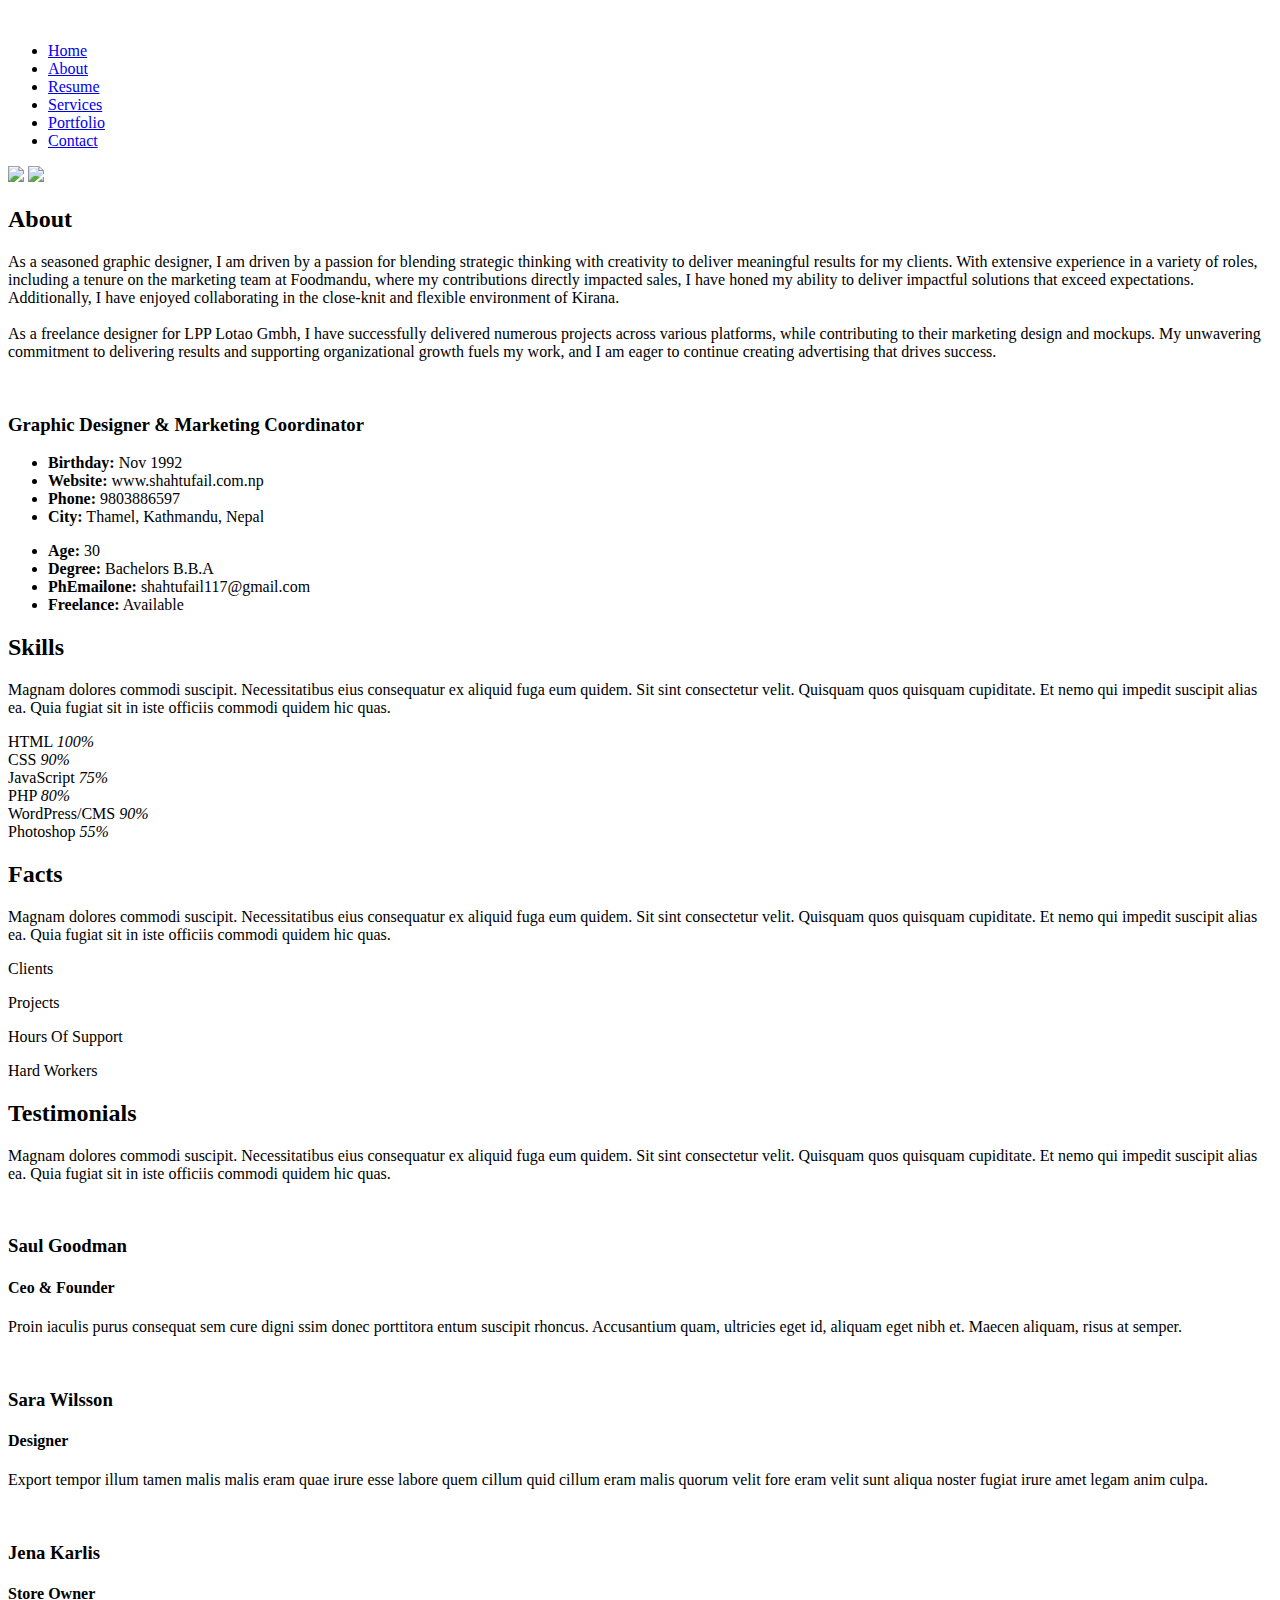
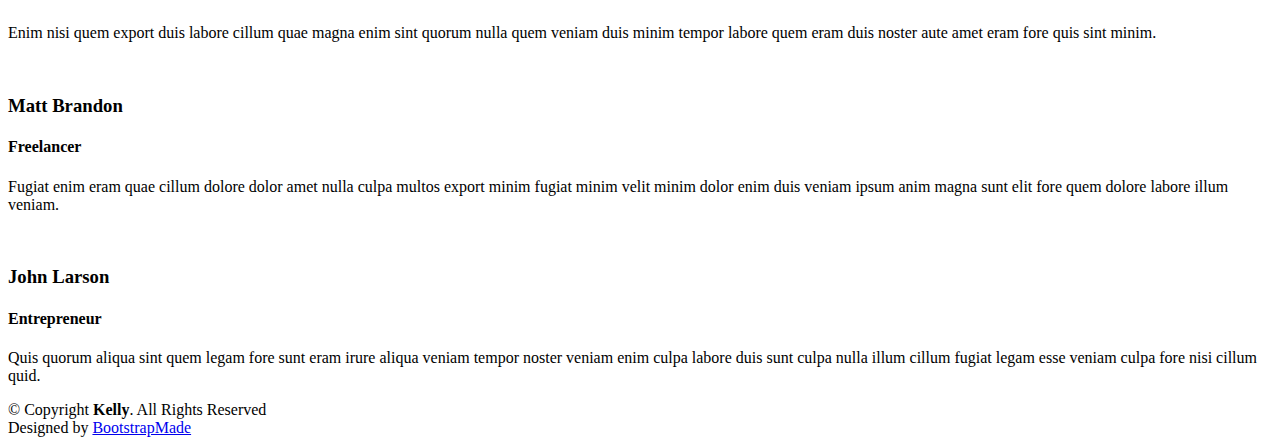
==== about.html @ 841baca7 "Add files via upload" ====
<!DOCTYPE html>
<html lang="en">

  <head>
    <meta charset="utf-8">
    <meta content="width=device-width, initial-scale=1.0" name="viewport">

    <title>Tufail Shah - Graphic Designer</title>

    <!-- Favicons -->
    <link href="assets/img/favicon.png" rel="icon">
    <link href="assets/img/apple-touch-icon.png" rel="apple-touch-icon">

    <!-- Google Fonts -->
    <link
      href="https://fonts.googleapis.com/css?family=Poppins:300,300i,400,400i,600,600i,700,700i|Raleway:300,300i,400,400i,500,500i,600,600i,700,700i|Poppins:300,300i,400,400i,500,500i,600,600i,700,700i"
      rel="stylesheet">

    <!-- Vendor CSS Files -->
    <link href="assets/vendor/aos/aos.css" rel="stylesheet">
    <link href="assets/vendor/bootstrap/css/bootstrap.min.css" rel="stylesheet">
    <link href="assets/vendor/bootstrap-icons/bootstrap-icons.css"
      rel="stylesheet">
    <link href="assets/vendor/boxicons/css/boxicons.min.css" rel="stylesheet">
    <link href="assets/vendor/glightbox/css/glightbox.min.css" rel="stylesheet">
    <link href="assets/vendor/swiper/swiper-bundle.min.css" rel="stylesheet">

    <!-- Template Main CSS File -->
    <link href="assets/css/style.css" rel="stylesheet">
  </head>

  <body>

    <!-- ======= Header ======= -->
    <header id="header" class="fixed-top">
      <div
        class="container-fluid d-flex justify-content-between align-items-center">

        <a href="index.html" class="logo"><img src="assets/img/logo.png" alt
            class="img-fluid"></a>

        <nav id="navbar" class="navbar order-last order-lg-0">
          <ul>
            <li><a class="active" href="index.html">Home</a></li>
            <li><a href="about.html">About</a></li>
            <li><a href="resume.html">Resume</a></li>
            <li><a href="services.html">Services</a></li>
            <li><a href="portfolio.html">Portfolio</a></li>
            <li><a href="contact.html">Contact</a></li>
          </ul>

          <i class="bi bi-list mobile-nav-toggle"></i>
        </nav><!-- .navbar -->

        <div class="header-social-links">
          <a href="https://www.upwork.com/freelancers/~019459ece784b38dbd"
            class="Upwork"><img src="assets/img/upwork.svg"></a>
          <a href="https://www.fiverr.com/tufail117"><img
              src="assets/img/fiverr.svg"></a>
          <a href="https://www.linkedin.com/in/shahtufail117/" class="linkedin"><i
              class="bi bi-linkedin"></i></i></a>
      </div>

    </div>

  </header><!-- End Header -->

  <main id="main">

    <!-- ======= About Section ======= -->
    <section id="about" class="about">
      <div class="container" data-aos="fade-up">

        <div class="section-title">
          <h2>About</h2>
          <p>As a seasoned graphic designer, I am driven by a passion for blending strategic thinking with creativity to deliver meaningful results for my clients. With extensive experience in a variety of roles, including a tenure on the marketing team at Foodmandu, where my contributions directly impacted sales, I have honed my ability to deliver impactful solutions that exceed expectations. Additionally, I have enjoyed collaborating in the close-knit and flexible environment of Kirana.

           <br><br> As a freelance designer for LPP Lotao Gmbh, I have successfully delivered numerous projects across various platforms, while contributing to their marketing design and mockups. My unwavering commitment to delivering results and supporting organizational growth fuels my work, and I am eager to continue creating advertising that drives success.</p></div>

        <div class="row">
          <div class="col-lg-4">
            <img src="assets/img/about.jpg" class="img-fluid" alt="">
          </div>
          <div class="col-lg-8 pt-4 pt-lg-0 content">
            <h3>Graphic Designer &amp; Marketing Coordinator</h3>
                      <div class="row">
              <div class="col-lg-6">
                <ul>
                  <li><i class="bi bi-rounded-right"></i> <strong>Birthday:</strong> Nov 1992</li>
                  <li><i class="bi bi-rounded-right"></i> <strong>Website:</strong> www.shahtufail.com.np</li>
                  <li><i class="bi bi-rounded-right"></i> <strong>Phone:</strong> 9803886597</li>
                  <li><i class="bi bi-rounded-right"></i> <strong>City:</strong> Thamel, Kathmandu, Nepal</li>
                </ul>
              </div>
              <div class="col-lg-6">
                <ul>
                  <li><i class="bi bi-rounded-right"></i> <strong>Age:</strong> 30</li>
                  <li><i class="bi bi-rounded-right"></i> <strong>Degree:</strong> Bachelors B.B.A</li>
                  <li><i class="bi bi-rounded-right"></i> <strong>PhEmailone:</strong> shahtufail117@gmail.com</li>
                  <li><i class="bi bi-rounded-right"></i> <strong>Freelance:</strong> Available</li>
                </ul>
              </div>
            </div>
          </div>
        </div>
      </div>
    </section><!-- End About Section -->

    <!-- ======= Skills Section ======= -->
    <section id="skills" class="skills">
      <div class="container" data-aos="fade-up">

        <div class="section-title">
          <h2>Skills</h2>
          <p>Magnam dolores commodi suscipit. Necessitatibus eius consequatur ex aliquid fuga eum quidem. Sit sint consectetur velit. Quisquam quos quisquam cupiditate. Et nemo qui impedit suscipit alias ea. Quia fugiat sit in iste officiis commodi quidem hic quas.</p>
        </div>

        <div class="row skills-content">

          <div class="col-lg-6">

            <div class="progress">
              <span class="skill">HTML <i class="val">100%</i></span>
              <div class="progress-bar-wrap">
                <div class="progress-bar" role="progressbar" aria-valuenow="100" aria-valuemin="0" aria-valuemax="100"></div>
              </div>
            </div>

            <div class="progress">
              <span class="skill">CSS <i class="val">90%</i></span>
              <div class="progress-bar-wrap">
                <div class="progress-bar" role="progressbar" aria-valuenow="90" aria-valuemin="0" aria-valuemax="100"></div>
              </div>
            </div>

            <div class="progress">
              <span class="skill">JavaScript <i class="val">75%</i></span>
              <div class="progress-bar-wrap">
                <div class="progress-bar" role="progressbar" aria-valuenow="75" aria-valuemin="0" aria-valuemax="100"></div>
              </div>
            </div>

          </div>

          <div class="col-lg-6">

            <div class="progress">
              <span class="skill">PHP <i class="val">80%</i></span>
              <div class="progress-bar-wrap">
                <div class="progress-bar" role="progressbar" aria-valuenow="80" aria-valuemin="0" aria-valuemax="100"></div>
              </div>
            </div>

            <div class="progress">
              <span class="skill">WordPress/CMS <i class="val">90%</i></span>
              <div class="progress-bar-wrap">
                <div class="progress-bar" role="progressbar" aria-valuenow="90" aria-valuemin="0" aria-valuemax="100"></div>
              </div>
            </div>

            <div class="progress">
              <span class="skill">Photoshop <i class="val">55%</i></span>
              <div class="progress-bar-wrap">
                <div class="progress-bar" role="progressbar" aria-valuenow="55" aria-valuemin="0" aria-valuemax="100"></div>
              </div>
            </div>

          </div>

        </div>

      </div>
    </section><!-- End Skills Section -->

    <!-- ======= Facts Section ======= -->
    <section id="facts" class="facts">
      <div class="container" data-aos="fade-up">

        <div class="section-title">
          <h2>Facts</h2>
          <p>Magnam dolores commodi suscipit. Necessitatibus eius consequatur ex aliquid fuga eum quidem. Sit sint consectetur velit. Quisquam quos quisquam cupiditate. Et nemo qui impedit suscipit alias ea. Quia fugiat sit in iste officiis commodi quidem hic quas.</p>
        </div>

        <div class="row counters">

          <div class="col-lg-3 col-6 text-center">
            <span data-purecounter-start="0" data-purecounter-end="232" data-purecounter-duration="1" class="purecounter"></span>
            <p>Clients</p>
          </div>

          <div class="col-lg-3 col-6 text-center">
            <span data-purecounter-start="0" data-purecounter-end="521" data-purecounter-duration="1" class="purecounter"></span>
            <p>Projects</p>
          </div>

          <div class="col-lg-3 col-6 text-center">
            <span data-purecounter-start="0" data-purecounter-end="1463" data-purecounter-duration="1" class="purecounter"></span>
            <p>Hours Of Support</p>
          </div>

          <div class="col-lg-3 col-6 text-center">
            <span data-purecounter-start="0" data-purecounter-end="15" data-purecounter-duration="1" class="purecounter"></span>
            <p>Hard Workers</p>
          </div>

        </div>

      </div>
    </section><!-- End Facts Section -->

    <!-- ======= Testimonials Section ======= -->
    <section id="testimonials" class="testimonials">
      <div class="container" data-aos="fade-up">

        <div class="section-title">
          <h2>Testimonials</h2>
          <p>Magnam dolores commodi suscipit. Necessitatibus eius consequatur ex aliquid fuga eum quidem. Sit sint consectetur velit. Quisquam quos quisquam cupiditate. Et nemo qui impedit suscipit alias ea. Quia fugiat sit in iste officiis commodi quidem hic quas.</p>
        </div>

        <div class="testimonials-slider swiper" data-aos="fade-up" data-aos-delay="100">
          <div class="swiper-wrapper">

            <div class="swiper-slide">
              <div class="testimonial-item">
                <img src="assets/img/testimonials/testimonials-1.jpg" class="testimonial-img" alt="">
                <h3>Saul Goodman</h3>
                <h4>Ceo &amp; Founder</h4>
                <p>
                  <i class="bx bxs-quote-alt-left quote-icon-left"></i>
                  Proin iaculis purus consequat sem cure digni ssim donec porttitora entum suscipit rhoncus. Accusantium quam, ultricies eget id, aliquam eget nibh et. Maecen aliquam, risus at semper.
                  <i class="bx bxs-quote-alt-right quote-icon-right"></i>
                </p>
              </div>
            </div><!-- End testimonial item -->

            <div class="swiper-slide">
              <div class="testimonial-item">
                <img src="assets/img/testimonials/testimonials-2.jpg" class="testimonial-img" alt="">
                <h3>Sara Wilsson</h3>
                <h4>Designer</h4>
                <p>
                  <i class="bx bxs-quote-alt-left quote-icon-left"></i>
                  Export tempor illum tamen malis malis eram quae irure esse labore quem cillum quid cillum eram malis quorum velit fore eram velit sunt aliqua noster fugiat irure amet legam anim culpa.
                  <i class="bx bxs-quote-alt-right quote-icon-right"></i>
                </p>
              </div>
            </div><!-- End testimonial item -->

            <div class="swiper-slide">
              <div class="testimonial-item">
                <img src="assets/img/testimonials/testimonials-3.jpg" class="testimonial-img" alt="">
                <h3>Jena Karlis</h3>
                <h4>Store Owner</h4>
                <p>
                  <i class="bx bxs-quote-alt-left quote-icon-left"></i>
                  Enim nisi quem export duis labore cillum quae magna enim sint quorum nulla quem veniam duis minim tempor labore quem eram duis noster aute amet eram fore quis sint minim.
                  <i class="bx bxs-quote-alt-right quote-icon-right"></i>
                </p>
              </div>
            </div><!-- End testimonial item -->

            <div class="swiper-slide">
              <div class="testimonial-item">
                <img src="assets/img/testimonials/testimonials-4.jpg" class="testimonial-img" alt="">
                <h3>Matt Brandon</h3>
                <h4>Freelancer</h4>
                <p>
                  <i class="bx bxs-quote-alt-left quote-icon-left"></i>
                  Fugiat enim eram quae cillum dolore dolor amet nulla culpa multos export minim fugiat minim velit minim dolor enim duis veniam ipsum anim magna sunt elit fore quem dolore labore illum veniam.
                  <i class="bx bxs-quote-alt-right quote-icon-right"></i>
                </p>
              </div>
            </div><!-- End testimonial item -->

            <div class="swiper-slide">
              <div class="testimonial-item">
                <img src="assets/img/testimonials/testimonials-5.jpg" class="testimonial-img" alt="">
                <h3>John Larson</h3>
                <h4>Entrepreneur</h4>
                <p>
                  <i class="bx bxs-quote-alt-left quote-icon-left"></i>
                  Quis quorum aliqua sint quem legam fore sunt eram irure aliqua veniam tempor noster veniam enim culpa labore duis sunt culpa nulla illum cillum fugiat legam esse veniam culpa fore nisi cillum quid.
                  <i class="bx bxs-quote-alt-right quote-icon-right"></i>
                </p>
              </div>
            </div><!-- End testimonial item -->

          </div>
          <div class="swiper-pagination"></div>
        </div>

      </div>
    </section><!-- End Testimonials Section -->

  </main><!-- End #main -->

  <!-- ======= Footer ======= -->
  <footer id="footer">
    <div class="container">
      <div class="copyright">
        &copy; Copyright <strong><span>Kelly</span></strong>. All Rights Reserved
      </div>
      <div class="credits">
        <!-- All the links in the footer should remain intact. -->
        <!-- You can delete the links only if you purchased the pro version. -->
        <!-- Licensing information: https://bootstrapmade.com/license/ -->
        <!-- Purchase the pro version with working PHP/AJAX contact form: https://bootstrapmade.com/kelly-free-bootstrap-cv-resume-html-template/ -->
        Designed by <a href="https://bootstrapmade.com/">BootstrapMade</a>
      </div>
    </div>
  </footer><!-- End  Footer -->

  <div id="preloader"></div>
  <a href="#" class="back-to-top d-flex align-items-center justify-content-center"><i class="bi bi-arrow-up-short"></i></a>

  <!-- Vendor JS Files -->
  <script src="assets/vendor/purecounter/purecounter_vanilla.js"></script>
  <script src="assets/vendor/aos/aos.js"></script>
  <script src="assets/vendor/bootstrap/js/bootstrap.bundle.min.js"></script>
  <script src="assets/vendor/glightbox/js/glightbox.min.js"></script>
  <script src="assets/vendor/isotope-layout/isotope.pkgd.min.js"></script>
  <script src="assets/vendor/swiper/swiper-bundle.min.js"></script>
  <script src="assets/vendor/waypoints/noframework.waypoints.js"></script>
  <script src="assets/vendor/php-email-form/validate.js"></script>

  <!-- Template Main JS File -->
  <script src="assets/js/main.js"></script>

</body>

</html>
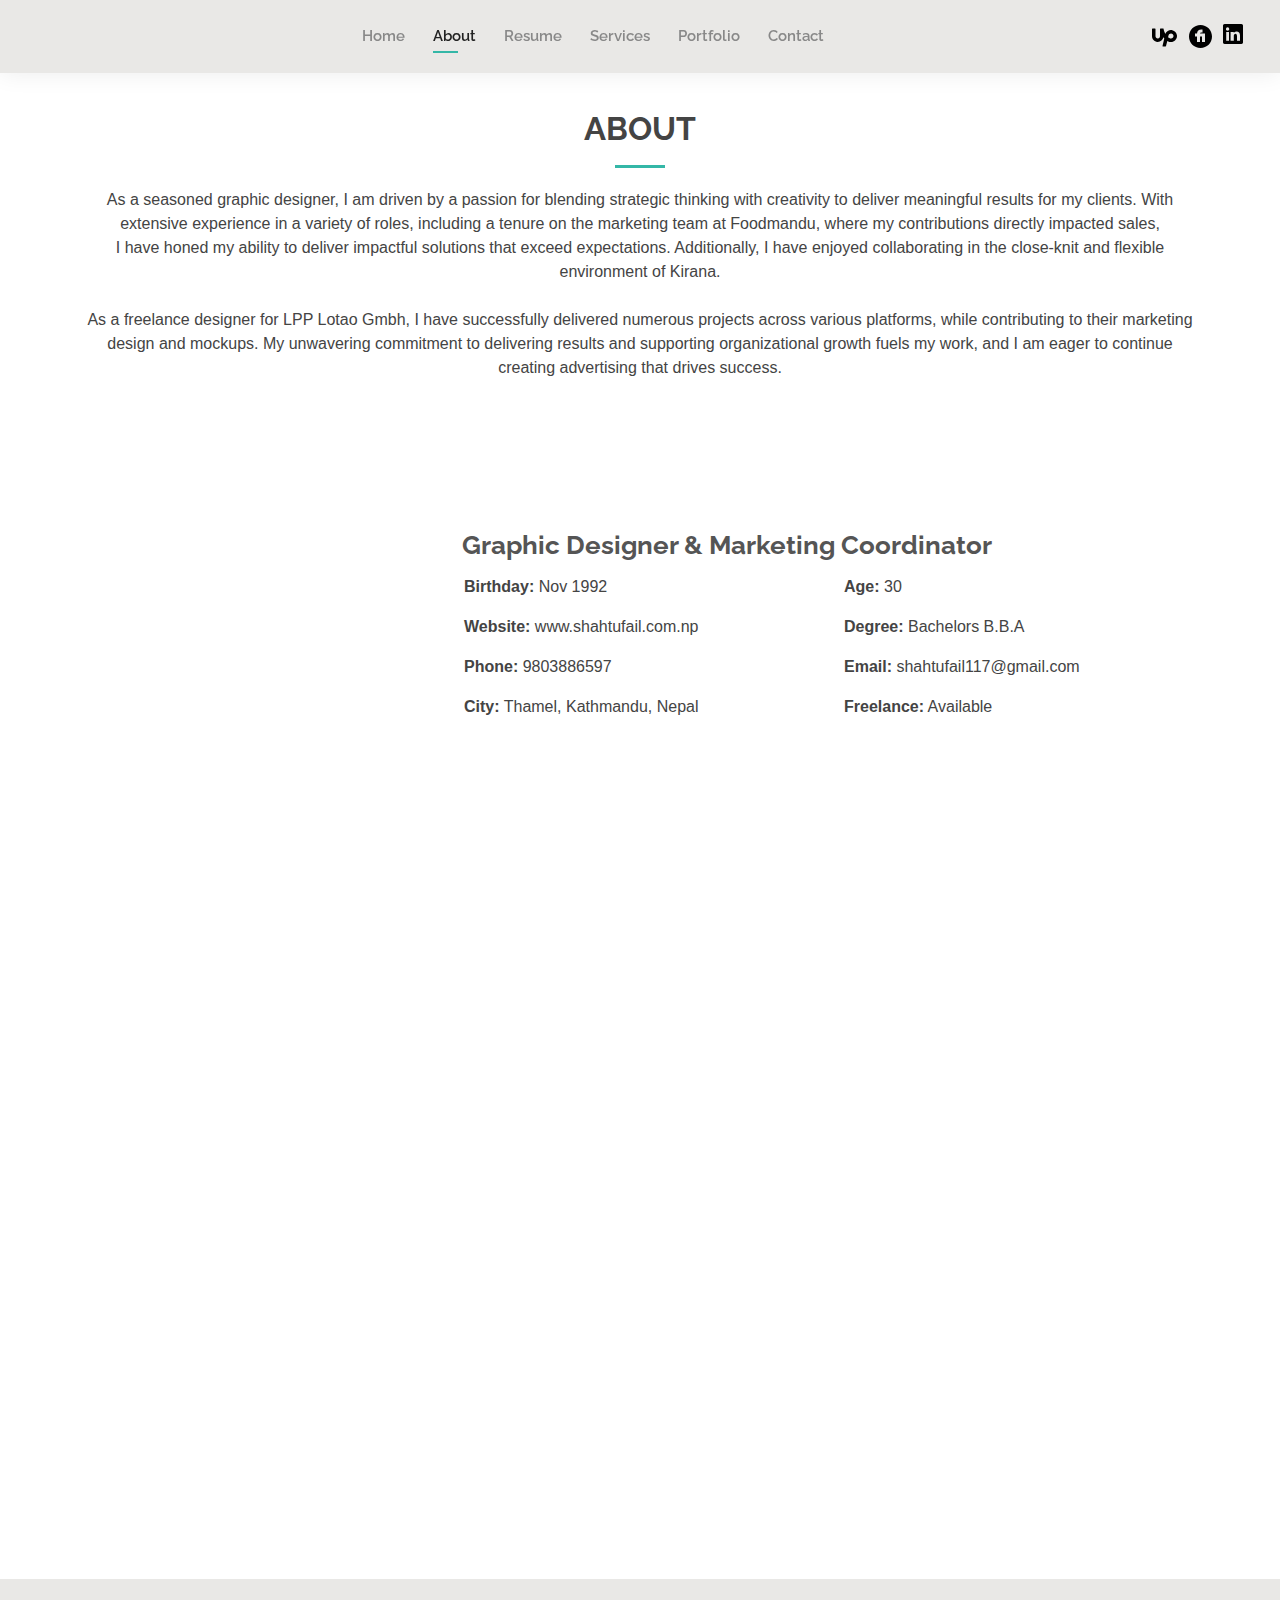
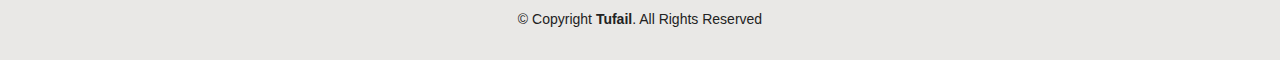
==== commit 6d623c7f: "Add files via upload" ====
--- a/about.html
+++ b/about.html
@@ -19,30 +19,39 @@
     <!-- Vendor CSS Files -->
     <link href="assets/vendor/aos/aos.css" rel="stylesheet">
     <link href="assets/vendor/bootstrap/css/bootstrap.min.css" rel="stylesheet">
-    <link href="assets/vendor/bootstrap-icons/bootstrap-icons.css"
-      rel="stylesheet">
+    <link href="assets/vendor/bootstrap-icons/bootstrap-icons.css" rel="stylesheet">
     <link href="assets/vendor/boxicons/css/boxicons.min.css" rel="stylesheet">
     <link href="assets/vendor/glightbox/css/glightbox.min.css" rel="stylesheet">
     <link href="assets/vendor/swiper/swiper-bundle.min.css" rel="stylesheet">
+    <link rel="stylesheet" href="https://fonts.googleapis.com/css?family=Poppins">
 
     <!-- Template Main CSS File -->
     <link href="assets/css/style.css" rel="stylesheet">
   </head>
 
+<!-- Google tag (gtag.js) -->
+<script async src="https://www.googletagmanager.com/gtag/js?id=G-6892M0TSTN"></script>
+<script>
+  window.dataLayer = window.dataLayer || [];
+  function gtag(){dataLayer.push(arguments);}
+  gtag('js', new Date());
+
+  gtag('config', 'G-6892M0TSTN');
+</script>
+
   <body>
 
     <!-- ======= Header ======= -->
     <header id="header" class="fixed-top">
-      <div
-        class="container-fluid d-flex justify-content-between align-items-center">
+      <div class="container-fluid d-flex justify-content-between align-items-center">
 
         <a href="index.html" class="logo"><img src="assets/img/logo.png" alt
             class="img-fluid"></a>
 
         <nav id="navbar" class="navbar order-last order-lg-0">
           <ul>
-            <li><a class="active" href="index.html">Home</a></li>
-            <li><a href="about.html">About</a></li>
+            <li><a href="index.html">Home</></li>
+            <li><a class="active"a href="about.html">About</a></li>
             <li><a href="resume.html">Resume</a></li>
             <li><a href="services.html">Services</a></li>
             <li><a href="portfolio.html">Portfolio</a></li>
@@ -73,13 +82,13 @@
 
         <div class="section-title">
           <h2>About</h2>
-          <p>As a seasoned graphic designer, I am driven by a passion for blending strategic thinking with creativity to deliver meaningful results for my clients. With extensive experience in a variety of roles, including a tenure on the marketing team at Foodmandu, where my contributions directly impacted sales, I have honed my ability to deliver impactful solutions that exceed expectations. Additionally, I have enjoyed collaborating in the close-knit and flexible environment of Kirana.
+          <p>As a seasoned graphic designer, I am driven by a passion for blending strategic thinking with creativity to deliver meaningful results for my clients. With extensive experience in a variety of roles, including a tenure on the marketing team at Foodmandu, where my contributions directly impacted sales,<br> I have honed my ability to deliver impactful solutions that exceed expectations. Additionally, I have enjoyed collaborating in the close-knit and flexible environment of Kirana.
 
            <br><br> As a freelance designer for LPP Lotao Gmbh, I have successfully delivered numerous projects across various platforms, while contributing to their marketing design and mockups. My unwavering commitment to delivering results and supporting organizational growth fuels my work, and I am eager to continue creating advertising that drives success.</p></div>
-
+<br><br><br><br><br>
         <div class="row">
           <div class="col-lg-4">
-            <img src="assets/img/about.jpg" class="img-fluid" alt="">
+            <img src="assets/img/about.webp" class="img-fluid" alt="">
           </div>
           <div class="col-lg-8 pt-4 pt-lg-0 content">
             <h3>Graphic Designer &amp; Marketing Coordinator</h3>
@@ -96,7 +105,7 @@
                 <ul>
                   <li><i class="bi bi-rounded-right"></i> <strong>Age:</strong> 30</li>
                   <li><i class="bi bi-rounded-right"></i> <strong>Degree:</strong> Bachelors B.B.A</li>
-                  <li><i class="bi bi-rounded-right"></i> <strong>PhEmailone:</strong> shahtufail117@gmail.com</li>
+                  <li><i class="bi bi-rounded-right"></i> <strong>Email:</strong> shahtufail117@gmail.com</li>
                   <li><i class="bi bi-rounded-right"></i> <strong>Freelance:</strong> Available</li>
                 </ul>
               </div>
@@ -112,7 +121,6 @@
 
         <div class="section-title">
           <h2>Skills</h2>
-          <p>Magnam dolores commodi suscipit. Necessitatibus eius consequatur ex aliquid fuga eum quidem. Sit sint consectetur velit. Quisquam quos quisquam cupiditate. Et nemo qui impedit suscipit alias ea. Quia fugiat sit in iste officiis commodi quidem hic quas.</p>
         </div>
 
         <div class="row skills-content">
@@ -120,23 +128,23 @@
           <div class="col-lg-6">
 
             <div class="progress">
-              <span class="skill">HTML <i class="val">100%</i></span>
-              <div class="progress-bar-wrap">
-                <div class="progress-bar" role="progressbar" aria-valuenow="100" aria-valuemin="0" aria-valuemax="100"></div>
-              </div>
-            </div>
-
-            <div class="progress">
-              <span class="skill">CSS <i class="val">90%</i></span>
-              <div class="progress-bar-wrap">
-                <div class="progress-bar" role="progressbar" aria-valuenow="90" aria-valuemin="0" aria-valuemax="100"></div>
-              </div>
-            </div>
-
-            <div class="progress">
-              <span class="skill">JavaScript <i class="val">75%</i></span>
-              <div class="progress-bar-wrap">
-                <div class="progress-bar" role="progressbar" aria-valuenow="75" aria-valuemin="0" aria-valuemax="100"></div>
+              <span class="skill">Photoshop <i class="val">75%</i></span>
+              <div class="progress-bar-wrap">
+                <div class="progress-bar" role="progressbar" aria-valuenow="75" aria-valuemin="0" aria-valuemax="75"></div>
+              </div>
+            </div>
+
+            <div class="progress">
+              <span class="skill">Illustrator <i class="val">75%</i></span>
+              <div class="progress-bar-wrap">
+                <div class="progress-bar" role="progressbar" aria-valuenow="75" aria-valuemin="0" aria-valuemax="75"></div>
+              </div>
+            </div>
+
+            <div class="progress">
+              <span class="skill">Affinity Suite<i class="val">80%</i></span>
+              <div class="progress-bar-wrap">
+                <div class="progress-bar" role="progressbar" aria-valuenow="80" aria-valuemin="0" aria-valuemax="80"></div>
               </div>
             </div>
 
@@ -145,23 +153,23 @@
           <div class="col-lg-6">
 
             <div class="progress">
-              <span class="skill">PHP <i class="val">80%</i></span>
-              <div class="progress-bar-wrap">
-                <div class="progress-bar" role="progressbar" aria-valuenow="80" aria-valuemin="0" aria-valuemax="100"></div>
-              </div>
-            </div>
-
-            <div class="progress">
-              <span class="skill">WordPress/CMS <i class="val">90%</i></span>
-              <div class="progress-bar-wrap">
-                <div class="progress-bar" role="progressbar" aria-valuenow="90" aria-valuemin="0" aria-valuemax="100"></div>
-              </div>
-            </div>
-
-            <div class="progress">
-              <span class="skill">Photoshop <i class="val">55%</i></span>
-              <div class="progress-bar-wrap">
-                <div class="progress-bar" role="progressbar" aria-valuenow="55" aria-valuemin="0" aria-valuemax="100"></div>
+              <span class="skill">Da-Vinci Resolve<i class="val">50%</i></span>
+              <div class="progress-bar-wrap">
+                <div class="progress-bar" role="progressbar" aria-valuenow="50" aria-valuemin="0" aria-valuemax="50"></div>
+              </div>
+            </div>
+
+            <div class="progress">
+              <span class="skill">WordPress/CMS <i class="val">50%</i></span>
+              <div class="progress-bar-wrap">
+                <div class="progress-bar" role="progressbar" aria-valuenow="50" aria-valuemin="0" aria-valuemax="50"></div>
+              </div>
+            </div>
+
+            <div class="progress">
+              <span class="skill">Blender <i class="val">50%</i></span>
+              <div class="progress-bar-wrap">
+                <div class="progress-bar" role="progressbar" aria-valuenow="50" aria-valuemin="0" aria-valuemax="50"></div>
               </div>
             </div>
 
@@ -178,29 +186,29 @@
 
         <div class="section-title">
           <h2>Facts</h2>
-          <p>Magnam dolores commodi suscipit. Necessitatibus eius consequatur ex aliquid fuga eum quidem. Sit sint consectetur velit. Quisquam quos quisquam cupiditate. Et nemo qui impedit suscipit alias ea. Quia fugiat sit in iste officiis commodi quidem hic quas.</p>
+          <p>Accomplishment Over the Years</p>
         </div>
 
         <div class="row counters">
 
           <div class="col-lg-3 col-6 text-center">
-            <span data-purecounter-start="0" data-purecounter-end="232" data-purecounter-duration="1" class="purecounter"></span>
+            <span data-purecounter-start="0" data-purecounter-end="7" data-purecounter-duration="1" class="purecounter"></span>
             <p>Clients</p>
           </div>
 
           <div class="col-lg-3 col-6 text-center">
-            <span data-purecounter-start="0" data-purecounter-end="521" data-purecounter-duration="1" class="purecounter"></span>
+            <span data-purecounter-start="0" data-purecounter-end="250" data-purecounter-duration="1" class="purecounter"></span>
             <p>Projects</p>
           </div>
 
           <div class="col-lg-3 col-6 text-center">
-            <span data-purecounter-start="0" data-purecounter-end="1463" data-purecounter-duration="1" class="purecounter"></span>
+            <span data-purecounter-start="0" data-purecounter-end="3000" data-purecounter-duration="1" class="purecounter"></span>
             <p>Hours Of Support</p>
           </div>
 
           <div class="col-lg-3 col-6 text-center">
-            <span data-purecounter-start="0" data-purecounter-end="15" data-purecounter-duration="1" class="purecounter"></span>
-            <p>Hard Workers</p>
+            <span data-purecounter-start="0" data-purecounter-end="600" data-purecounter-duration="1" class="purecounter"></span>
+            <p>Coffee</p>
           </div>
 
         </div>
@@ -208,104 +216,12 @@
       </div>
     </section><!-- End Facts Section -->
 
-    <!-- ======= Testimonials Section ======= -->
-    <section id="testimonials" class="testimonials">
-      <div class="container" data-aos="fade-up">
-
-        <div class="section-title">
-          <h2>Testimonials</h2>
-          <p>Magnam dolores commodi suscipit. Necessitatibus eius consequatur ex aliquid fuga eum quidem. Sit sint consectetur velit. Quisquam quos quisquam cupiditate. Et nemo qui impedit suscipit alias ea. Quia fugiat sit in iste officiis commodi quidem hic quas.</p>
-        </div>
-
-        <div class="testimonials-slider swiper" data-aos="fade-up" data-aos-delay="100">
-          <div class="swiper-wrapper">
-
-            <div class="swiper-slide">
-              <div class="testimonial-item">
-                <img src="assets/img/testimonials/testimonials-1.jpg" class="testimonial-img" alt="">
-                <h3>Saul Goodman</h3>
-                <h4>Ceo &amp; Founder</h4>
-                <p>
-                  <i class="bx bxs-quote-alt-left quote-icon-left"></i>
-                  Proin iaculis purus consequat sem cure digni ssim donec porttitora entum suscipit rhoncus. Accusantium quam, ultricies eget id, aliquam eget nibh et. Maecen aliquam, risus at semper.
-                  <i class="bx bxs-quote-alt-right quote-icon-right"></i>
-                </p>
-              </div>
-            </div><!-- End testimonial item -->
-
-            <div class="swiper-slide">
-              <div class="testimonial-item">
-                <img src="assets/img/testimonials/testimonials-2.jpg" class="testimonial-img" alt="">
-                <h3>Sara Wilsson</h3>
-                <h4>Designer</h4>
-                <p>
-                  <i class="bx bxs-quote-alt-left quote-icon-left"></i>
-                  Export tempor illum tamen malis malis eram quae irure esse labore quem cillum quid cillum eram malis quorum velit fore eram velit sunt aliqua noster fugiat irure amet legam anim culpa.
-                  <i class="bx bxs-quote-alt-right quote-icon-right"></i>
-                </p>
-              </div>
-            </div><!-- End testimonial item -->
-
-            <div class="swiper-slide">
-              <div class="testimonial-item">
-                <img src="assets/img/testimonials/testimonials-3.jpg" class="testimonial-img" alt="">
-                <h3>Jena Karlis</h3>
-                <h4>Store Owner</h4>
-                <p>
-                  <i class="bx bxs-quote-alt-left quote-icon-left"></i>
-                  Enim nisi quem export duis labore cillum quae magna enim sint quorum nulla quem veniam duis minim tempor labore quem eram duis noster aute amet eram fore quis sint minim.
-                  <i class="bx bxs-quote-alt-right quote-icon-right"></i>
-                </p>
-              </div>
-            </div><!-- End testimonial item -->
-
-            <div class="swiper-slide">
-              <div class="testimonial-item">
-                <img src="assets/img/testimonials/testimonials-4.jpg" class="testimonial-img" alt="">
-                <h3>Matt Brandon</h3>
-                <h4>Freelancer</h4>
-                <p>
-                  <i class="bx bxs-quote-alt-left quote-icon-left"></i>
-                  Fugiat enim eram quae cillum dolore dolor amet nulla culpa multos export minim fugiat minim velit minim dolor enim duis veniam ipsum anim magna sunt elit fore quem dolore labore illum veniam.
-                  <i class="bx bxs-quote-alt-right quote-icon-right"></i>
-                </p>
-              </div>
-            </div><!-- End testimonial item -->
-
-            <div class="swiper-slide">
-              <div class="testimonial-item">
-                <img src="assets/img/testimonials/testimonials-5.jpg" class="testimonial-img" alt="">
-                <h3>John Larson</h3>
-                <h4>Entrepreneur</h4>
-                <p>
-                  <i class="bx bxs-quote-alt-left quote-icon-left"></i>
-                  Quis quorum aliqua sint quem legam fore sunt eram irure aliqua veniam tempor noster veniam enim culpa labore duis sunt culpa nulla illum cillum fugiat legam esse veniam culpa fore nisi cillum quid.
-                  <i class="bx bxs-quote-alt-right quote-icon-right"></i>
-                </p>
-              </div>
-            </div><!-- End testimonial item -->
-
-          </div>
-          <div class="swiper-pagination"></div>
-        </div>
-
-      </div>
-    </section><!-- End Testimonials Section -->
-
-  </main><!-- End #main -->
 
   <!-- ======= Footer ======= -->
   <footer id="footer">
     <div class="container">
       <div class="copyright">
-        &copy; Copyright <strong><span>Kelly</span></strong>. All Rights Reserved
-      </div>
-      <div class="credits">
-        <!-- All the links in the footer should remain intact. -->
-        <!-- You can delete the links only if you purchased the pro version. -->
-        <!-- Licensing information: https://bootstrapmade.com/license/ -->
-        <!-- Purchase the pro version with working PHP/AJAX contact form: https://bootstrapmade.com/kelly-free-bootstrap-cv-resume-html-template/ -->
-        Designed by <a href="https://bootstrapmade.com/">BootstrapMade</a>
+        &copy; Copyright <strong><span>Tufail</span></strong>. All Rights Reserved
       </div>
     </div>
   </footer><!-- End  Footer -->
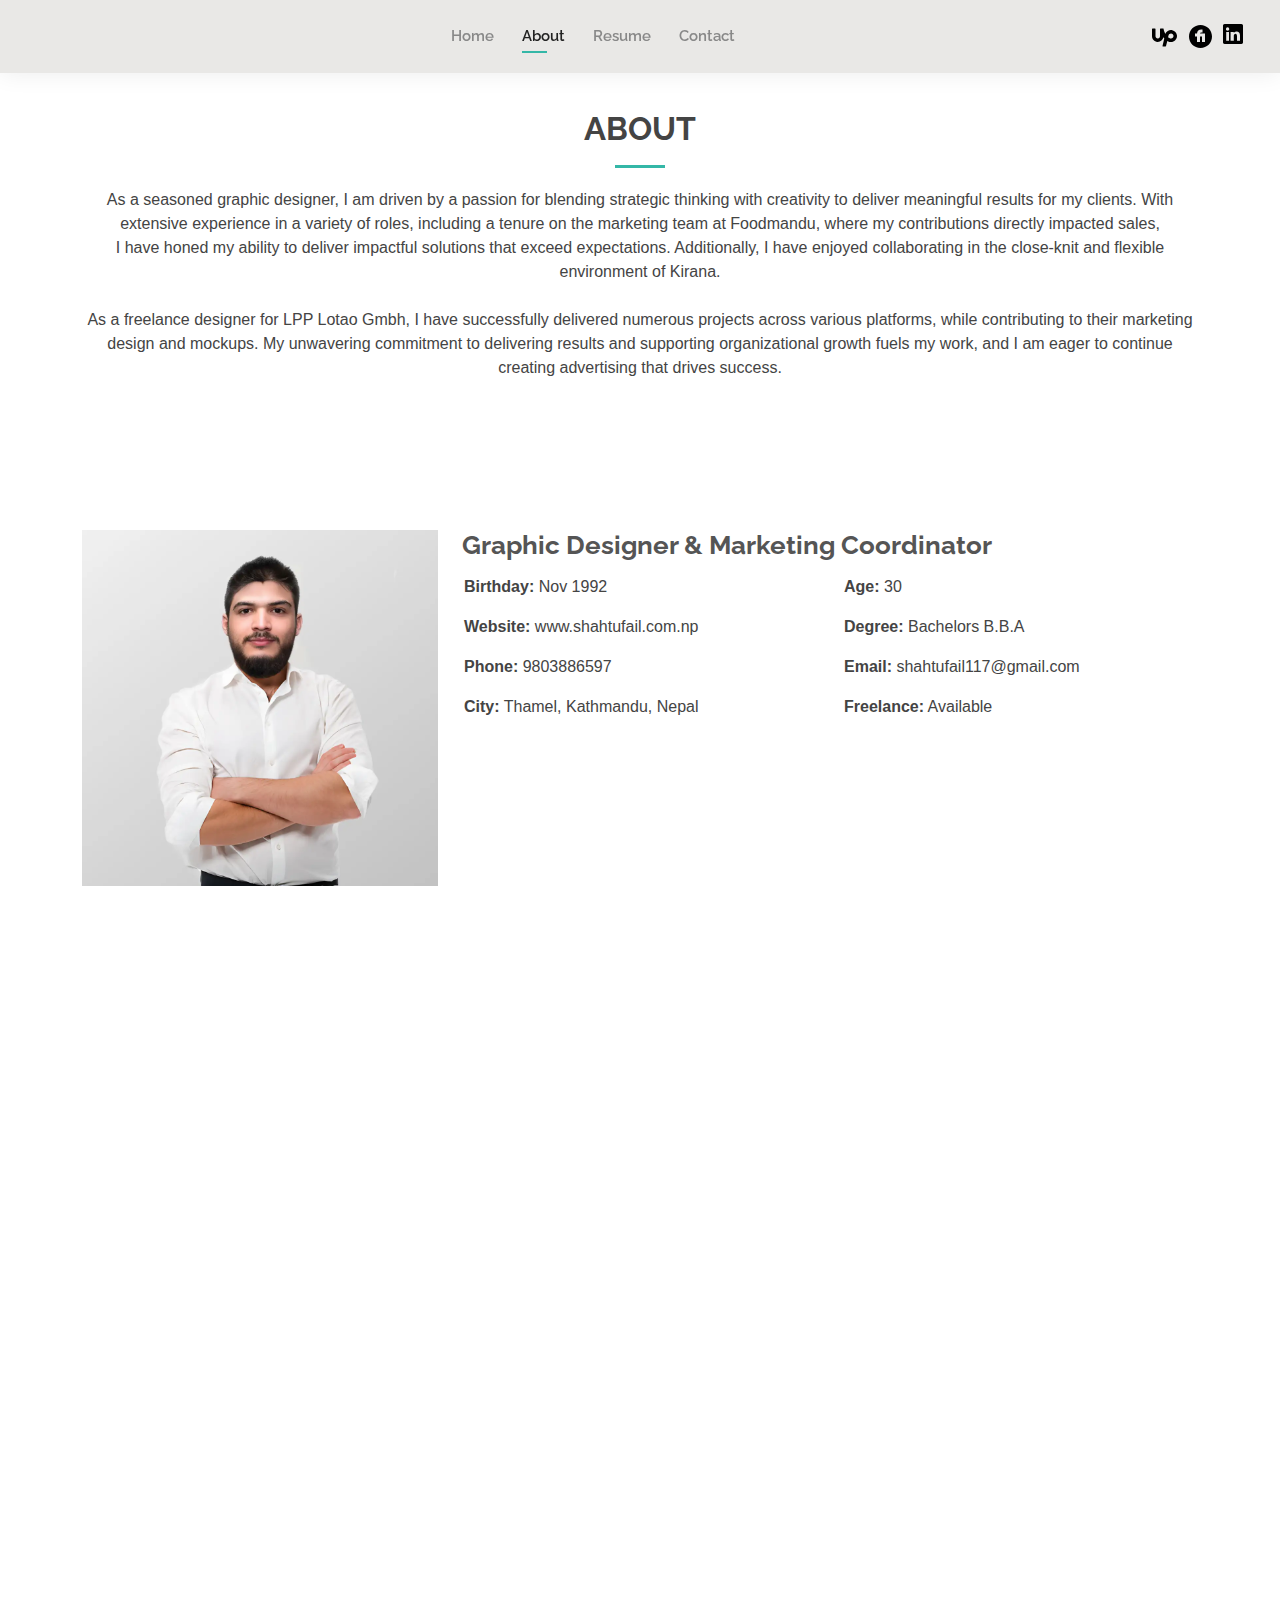
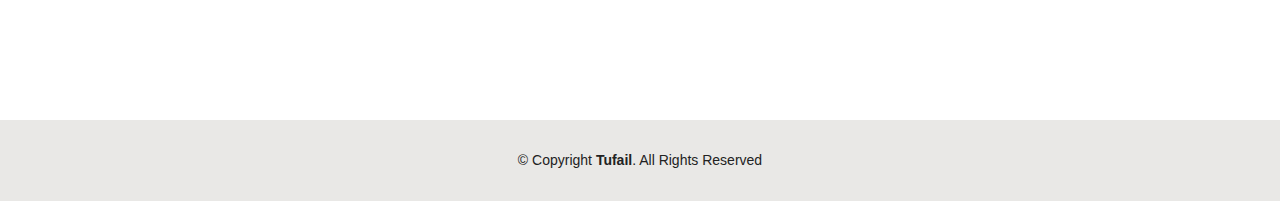
==== commit 0c75467e: "Add files via upload" ====
--- a/about.html
+++ b/about.html
@@ -53,8 +53,6 @@
             <li><a href="index.html">Home</></li>
             <li><a class="active"a href="about.html">About</a></li>
             <li><a href="resume.html">Resume</a></li>
-            <li><a href="services.html">Services</a></li>
-            <li><a href="portfolio.html">Portfolio</a></li>
             <li><a href="contact.html">Contact</a></li>
           </ul>
 
